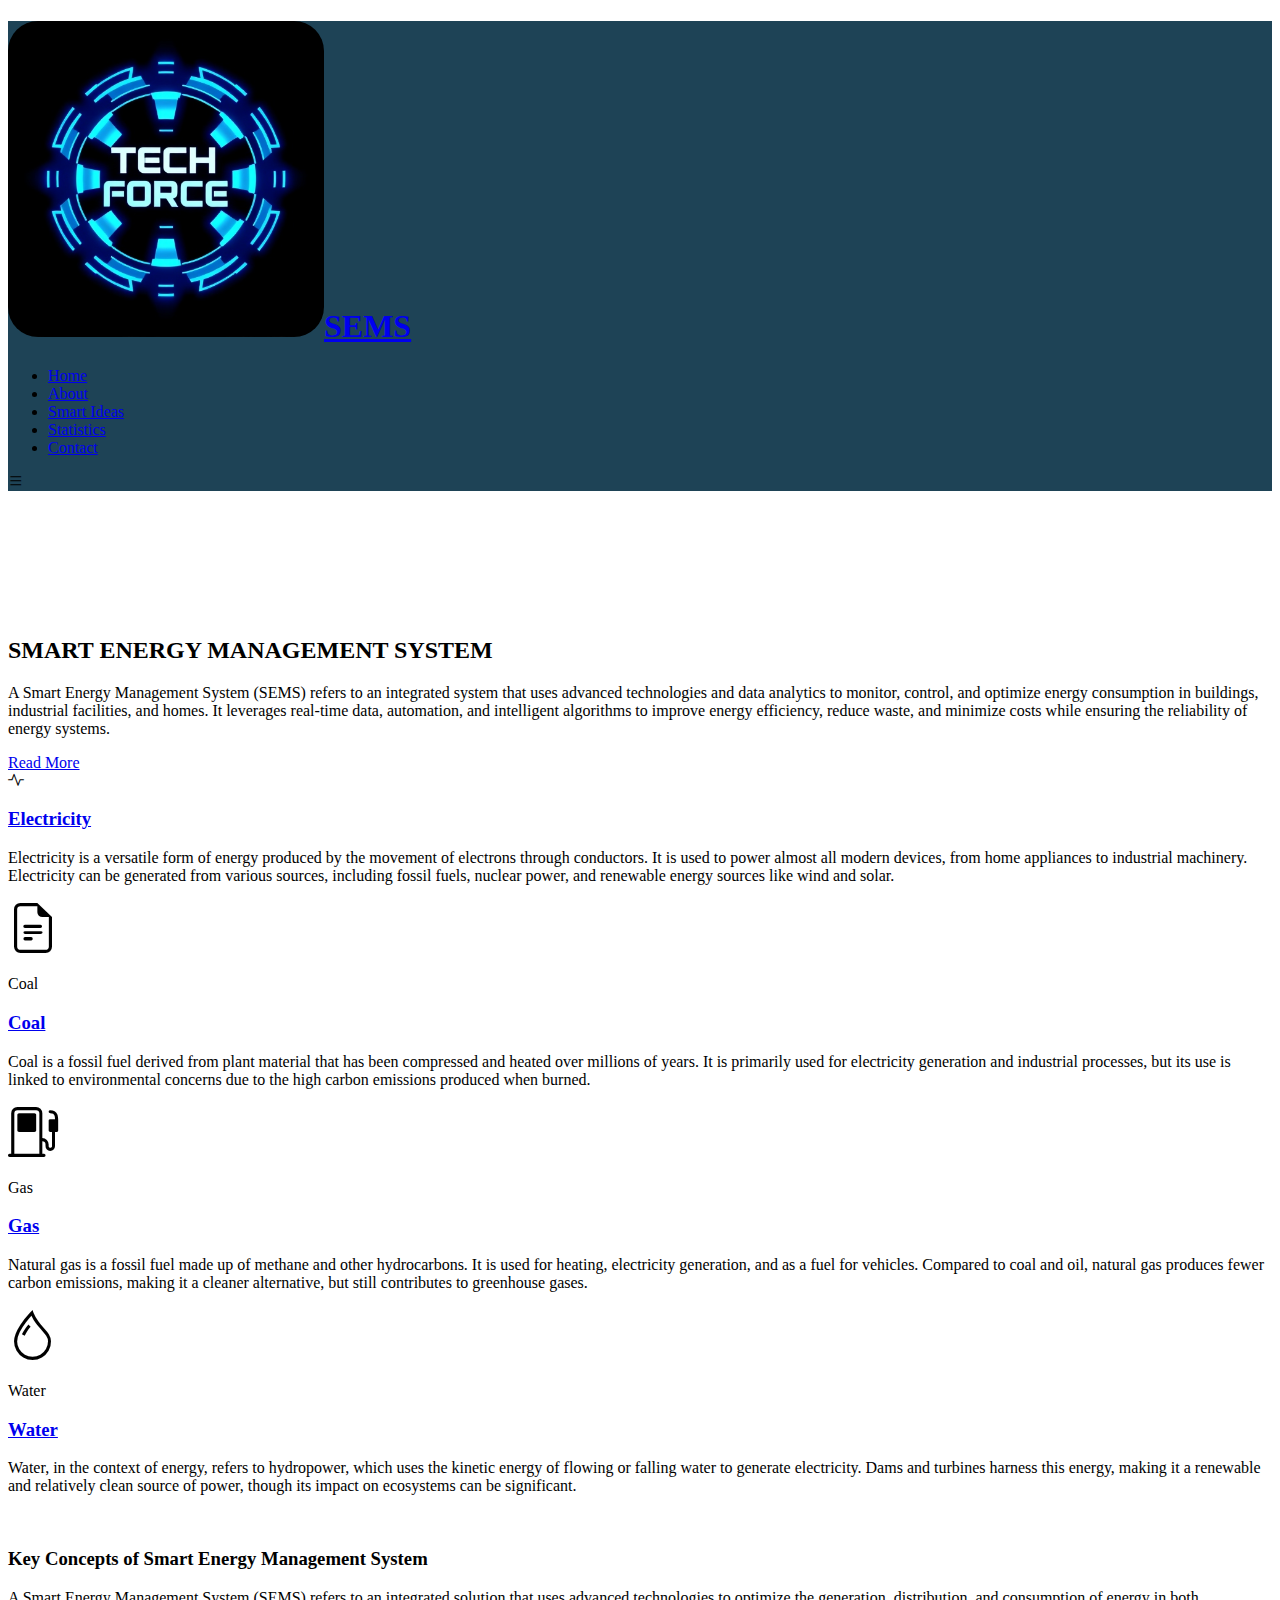
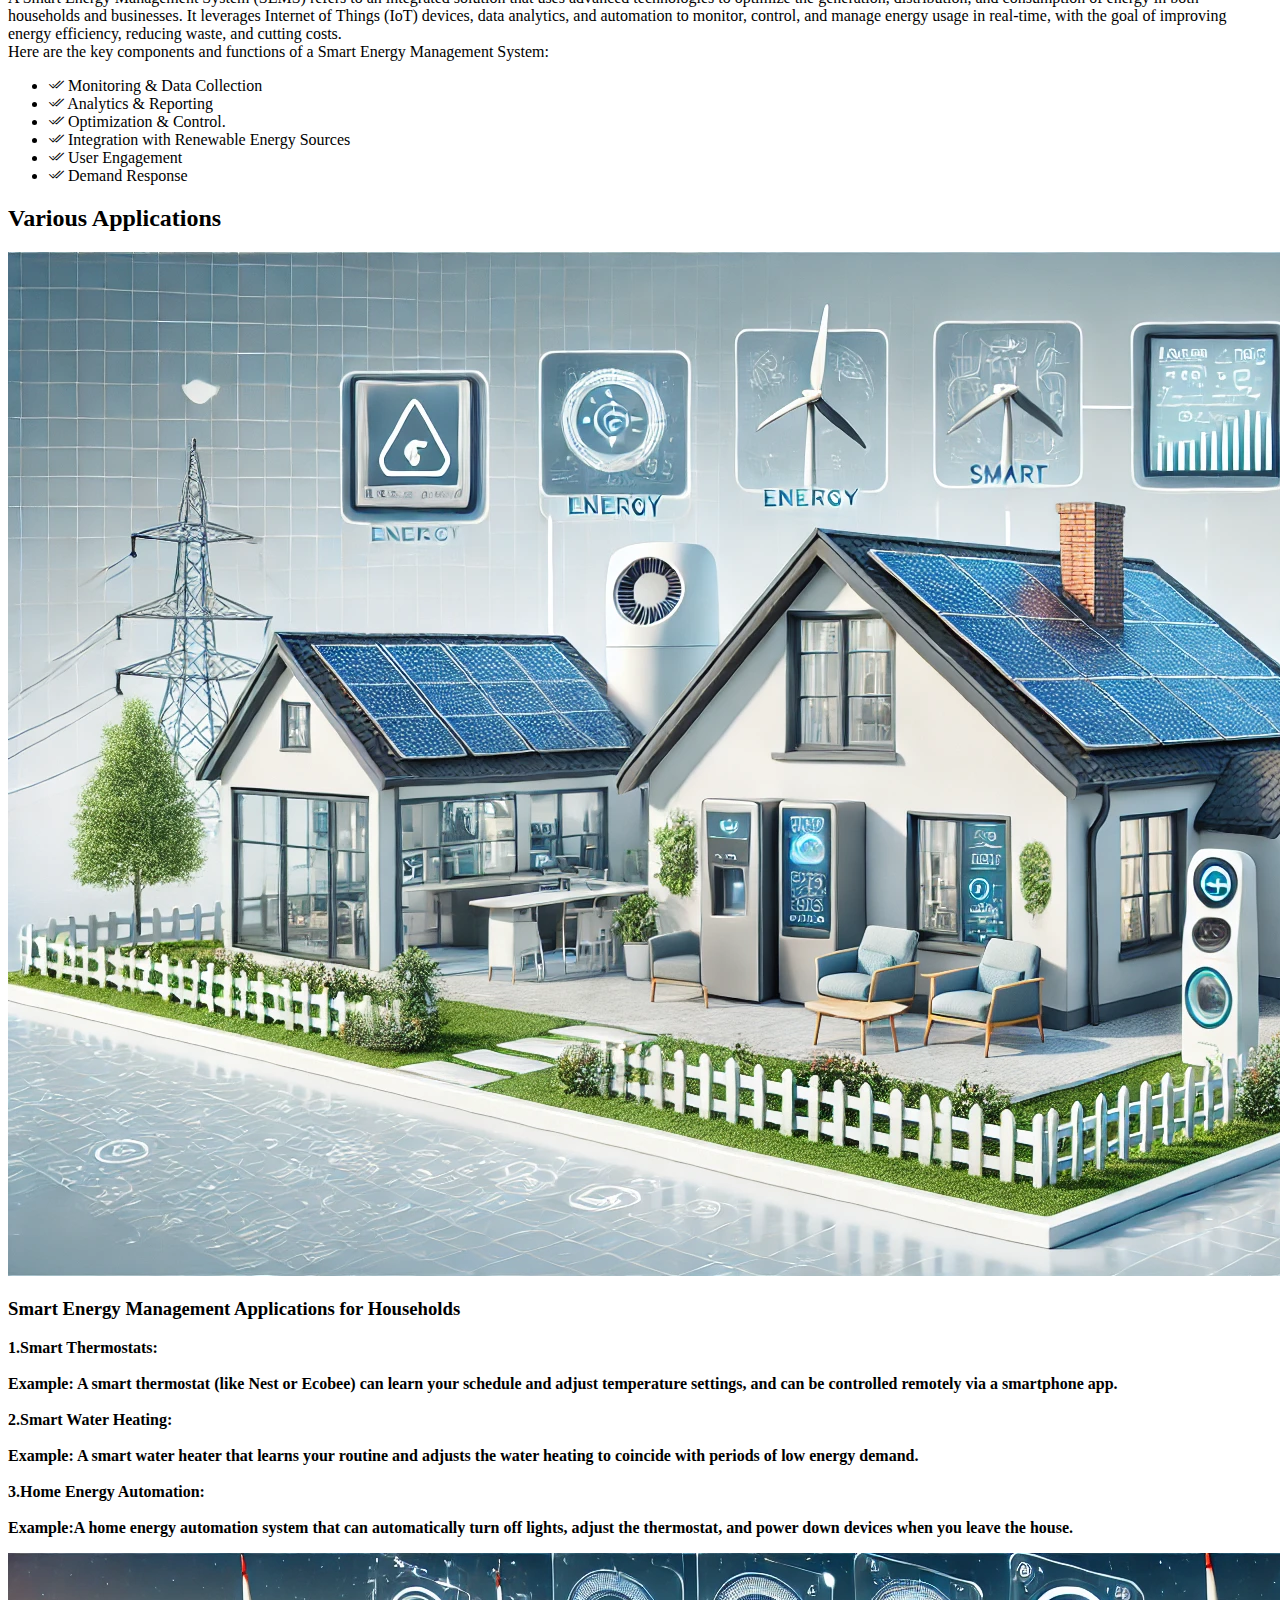
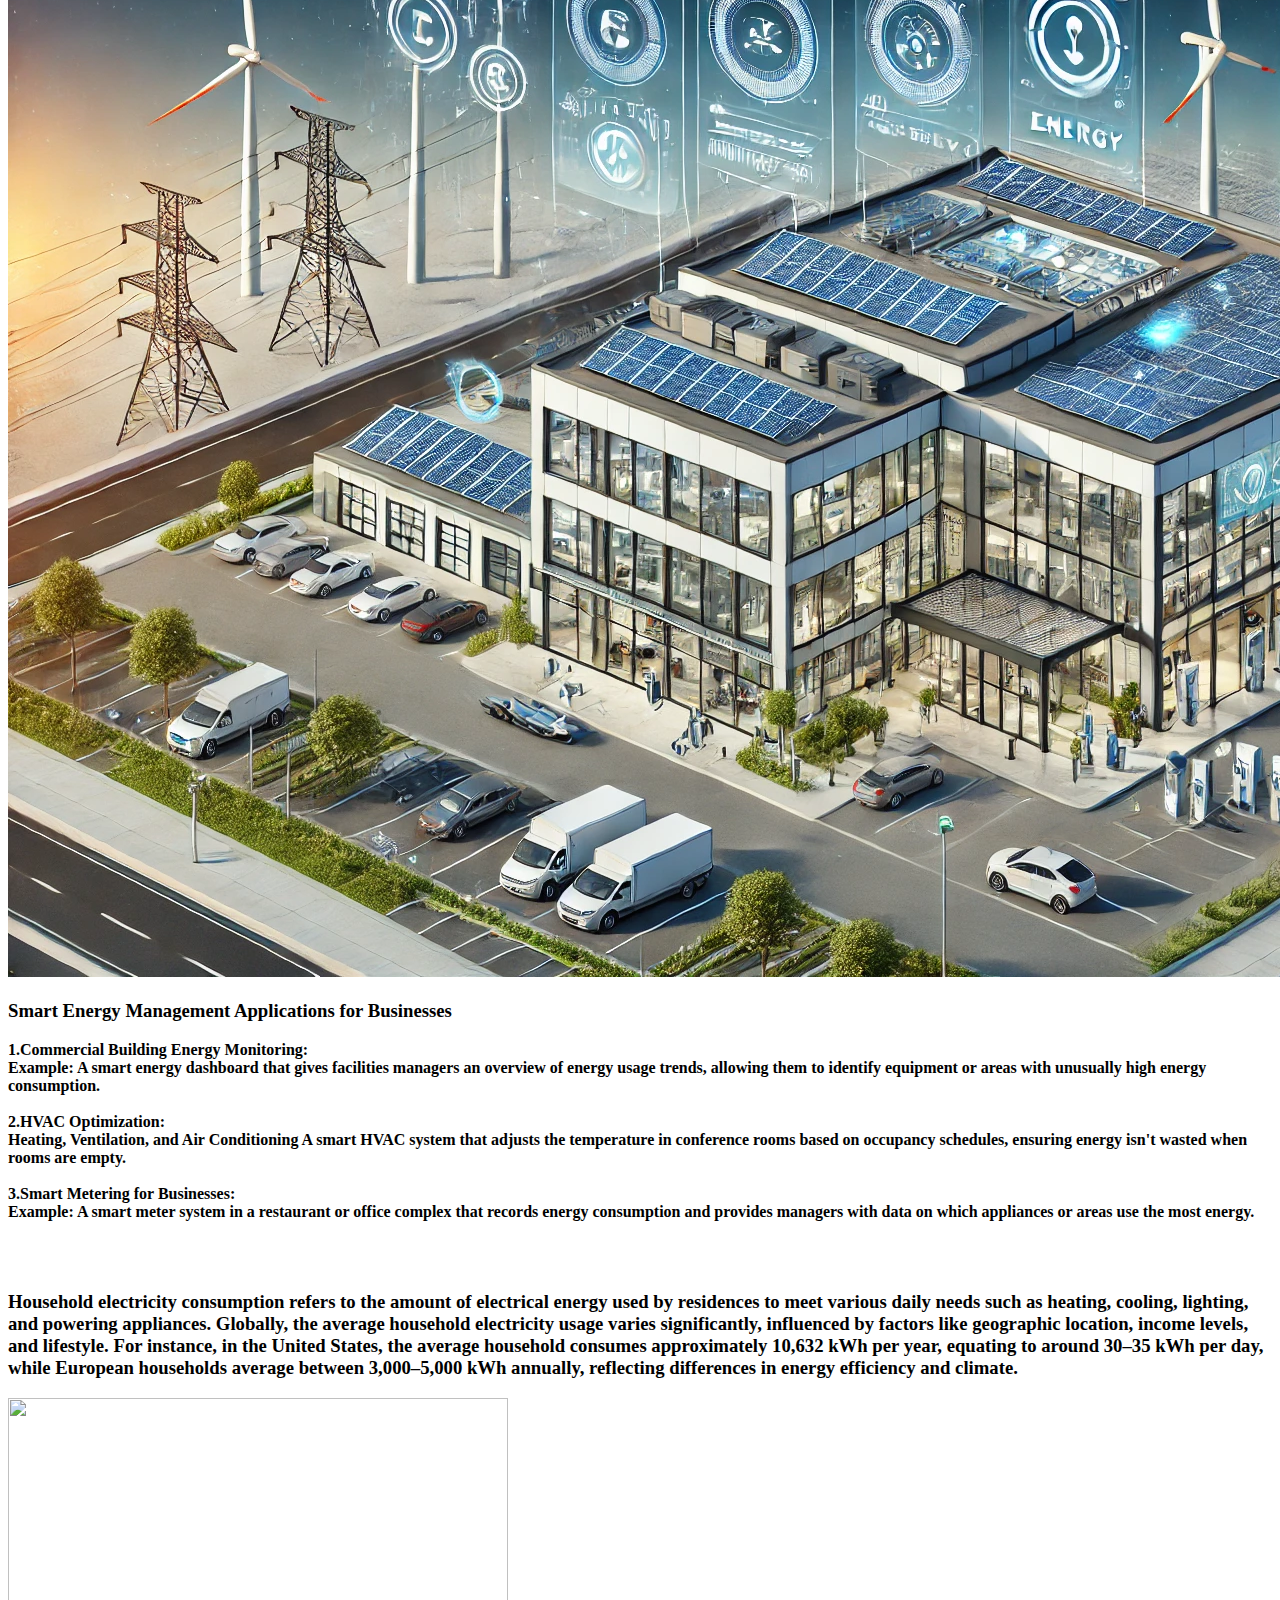
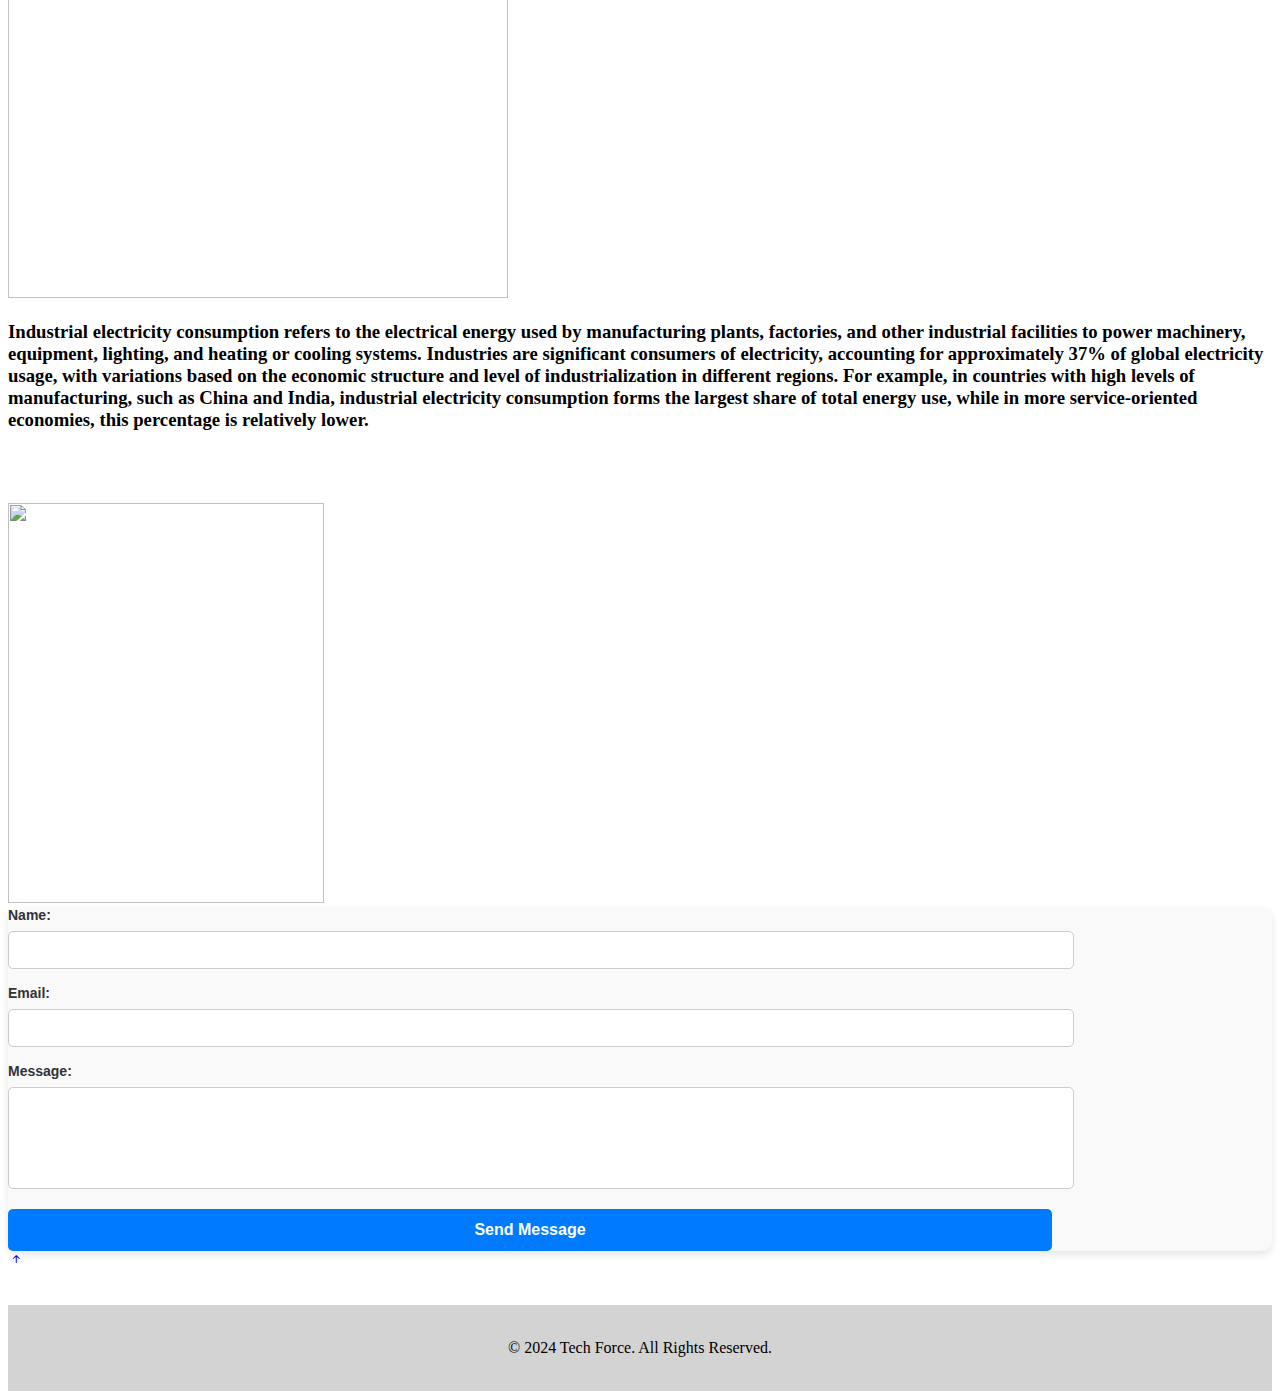
==== index.html @ 94c1a702 "Add files via upload" ====
<!DOCTYPE html>
<html lang="en">

<head>
  <meta charset="utf-8">
  <meta content="width=device-width, initial-scale=1.0" name="viewport">
  <title>Smart Energy Management System</title>
  <meta name="description" content="">
  <meta name="keywords" content="">
  <link href="https://cdn.jsdelivr.net/npm/bootstrap-icons/font/bootstrap-icons.css" rel="stylesheet">

  <!-- Favicons -->
  <link rel="icon" href="logo.jpg" type="image/icon type">
  <link href="assets/img/apple-touch-icon.png" rel="apple-touch-icon">

  <!-- Fonts -->
  <link href="https://fonts.googleapis.com" rel="preconnect">
  <link href="https://fonts.gstatic.com" rel="preconnect" crossorigin>
  <link href="https://fonts.googleapis.com/css2?family=Roboto:ital,wght@0,100;0,300;0,400;0,500;0,700;0,900;1,100;1,300;1,400;1,500;1,700;1,900&family=Poppins:ital,wght@0,100;0,200;0,300;0,400;0,500;0,600;0,700;0,800;0,900;1,100;1,200;1,300;1,400;1,500;1,600;1,700;1,800;1,900&family=Raleway:ital,wght@0,100;0,200;0,300;0,400;0,500;0,600;0,700;0,800;0,900;1,100;1,200;1,300;1,400;1,500;1,600;1,700;1,800;1,900&display=swap" rel="stylesheet">

  <!-- Vendor CSS Files -->
  <link href="assets/vendor/bootstrap/css/bootstrap.min.css" rel="stylesheet">
  <link href="assets/vendor/bootstrap-icons/bootstrap-icons.css" rel="stylesheet">
  <link href="assets/vendor/aos/aos.css" rel="stylesheet">
  <link href="assets/vendor/glightbox/css/glightbox.min.css" rel="stylesheet">
  <link href="assets/vendor/swiper/swiper-bundle.min.css" rel="stylesheet">

  <!-- Main CSS File -->
  <link href="assets/css/main.css" rel="stylesheet">

  <!-- =======================================================
  * Template Name: Moderna
  * Template URL: https://bootstrapmade.com/free-bootstrap-template-corporate-moderna/
  * Updated: Aug 07 2024 with Bootstrap v5.3.3
  * Author: BootstrapMade.com
  * License: https://bootstrapmade.com/license/
  ======================================================== -->
</head>

<body class="index-page">
<div style="background-color: #1e4356;>
  <header id="header" class="header d-flex align-items-center fixed-top">
    <div class="container-fluid container-xl position-relative d-flex align-items-center justify-content-between">

      <a href="index.html" class="logo d-flex align-items-center">
        <!-- Uncomment the line below if you also wish to use an image logo -->
        <!-- <img src="assets/img/logo.png" alt=""> -->
        <h1 class="sitename"><img src="logo.jpg"  style="border-radius:30px;height:600%;width:25%">SEMS</h1>
      </a>

      <nav id="navmenu" class="navmenu">
        <ul>
          <li><a href="index.html">Home</a></li>
          <li><a href="about.html">About</a></li>
          <li><a href="1.html">Smart Ideas</a></li>
          <li><a href="energy_dashboard.pdf">Statistics</a></li>  
          <li><a href="#cont">Contact</a></li>
        </ul>
        <i class="mobile-nav-toggle d-xl-none bi bi-list"></i>
      </nav>

    </div>
  </header>
</div>
  <main class="main">

    <!-- Hero Section -->
    <section id="hero" class="hero section dark-background">

      <!-- <img src="assets/img/hero-bg.webp" alt="" data-aos="fade-in"> -->

      <div id="hero-carousel" class="carousel carousel-fade" data-bs-ride="carousel" data-bs-interval="5000">

        <div class="container position-relative">

          <div class="carousel-item active">
            <div class="carousel-container"><br><br><br><br><br><br><br>
              <h2>SMART ENERGY MANAGEMENT SYSTEM</h2>
              <p>A Smart Energy Management System (SEMS) refers to an integrated system that uses advanced technologies and data analytics to monitor, control, and optimize energy consumption in buildings, industrial facilities, and homes. It leverages real-time data, automation, and intelligent algorithms to improve energy efficiency, reduce waste, and minimize costs while ensuring the reliability of energy systems.
              </p>
              <a href="#about" class="btn-get-started">Read More</a>
            </div>
          </div><!-- End Carousel Item -->  
        </div>

      </div>

    </section><!-- /Hero Section -->

    <!-- Featured Services Section -->
    <section id="featured-services" class="featured-services section">

      <div class="container">

        <div class="row gy-4">

          <div class="col-lg-3 col-md-6" data-aos="fade-up" data-aos-delay="100">
            <div class="service-item item-cyan position-relative">
              <div class="icon">
                <i class="bi bi-activity"></i>
              </div>
              <a href="#" class="stretched-link">
                <h3>Electricity</h3>
              </a>
              <p>Electricity is a versatile form of energy produced by the movement of electrons through conductors. It is used to power almost all modern devices, from home appliances to industrial machinery. Electricity can be generated from various sources, including fossil fuels, nuclear power, and renewable energy sources like wind and solar.</p>
            </div>
          </div><!-- End Service Item -->

          <div class="col-lg-3 col-md-6" data-aos="fade-up" data-aos-delay="200">
            <div class="service-item item-orange position-relative">
              <div>
                <i class="bi bi-file-earmark-text" style="font-size: 50px;"></i>
                <p>Coal</p>
              </div>  
              <a href="#" class="stretched-link">
                <h3>Coal</h3>
              </a>
              <p>Coal is a fossil fuel derived from plant material that has been compressed and heated over millions of years. It is primarily used for electricity generation and industrial processes, but its use is linked to environmental concerns due to the high carbon emissions produced when burned.</p>
            </div>
          </div><!-- End Service Item -->

          <div class="col-lg-3 col-md-6" data-aos="fade-up" data-aos-delay="300">
            <div class="service-item item-teal position-relative">
               <div>
                <i class="bi bi-fuel-pump" style="font-size: 50px;"></i>
                <p>Gas</p>
              </div>
              <a href="#" class="stretched-link">
                <h3>Gas</h3>
              </a>
              <p>Natural gas is a fossil fuel made up of methane and other hydrocarbons. It is used for heating, electricity generation, and as a fuel for vehicles. Compared to coal and oil, natural gas produces fewer carbon emissions, making it a cleaner alternative, but still contributes to greenhouse gases.</p>
            </div>
          </div><!-- End Service Item -->

          <div class="col-lg-3 col-md-6" data-aos="fade-up" data-aos-delay="400">
            <div class="service-item item-red position-relative">
              <div>
                <i class="bi bi-droplet" style="font-size: 50px;"></i>
                <p>Water</p>
              </div>
              <a href="#" class="stretched-link">
                <h3>Water</h3>
              </a>
              <p>Water, in the context of energy, refers to hydropower, which uses the kinetic energy of flowing or falling water to generate electricity. Dams and turbines harness this energy, making it a renewable and relatively clean source of power, though its impact on ecosystems can be significant.</p>
              <a href="#" class="stretched-link"></a>
            </div>
          </div><!-- End Service Item -->
        </div>

      </div>

    </section><!-- /Featured Services Section -->

    <!-- About Section -->
    <section id="about" class="about section light-background">

      <div class="container">

        <div class="row gy-4">
          <div class="col-lg-6 position-relative align-self-start" data-aos="fade-up" data-aos-delay="100">
            <img src="https://tse1.mm.bing.net/th?id=OVP.X_MisAa2z3gk9MuZpk3zXQHgFo&pid=Api&h=360&w=480&c=7&rs=1" class="img-fluid" alt="">
            <a href="https://youtu.be/FGzR6_IjAdo?si=EshHK-_fWuER8nw3" class="glightbox pulsating-play-btn"></a>
          </div>
          <div class="col-lg-6 content" data-aos="fade-up" data-aos-delay="200">
            <h3>Key Concepts of Smart Energy Management System</h3>
            <p class="fst-italic">
              A Smart Energy Management System (SEMS) refers to an integrated solution that uses advanced technologies to optimize the generation, distribution, and consumption of energy in both households and businesses. It leverages Internet of Things (IoT) devices, data analytics, and automation to monitor, control, and manage energy usage in real-time, with the goal of improving energy efficiency, reducing waste, and cutting costs.<br>
             Here are the key components and functions of a Smart Energy Management System:
            </p>
            <ul>
              <li><i class="bi bi-check2-all"></i> <span>Monitoring & Data Collection</span></li>
              <li><i class="bi bi-check2-all"></i> <span>Analytics & Reporting</span></li>
              <li><i class="bi bi-check2-all"></i> <span>Optimization & Control.</span></li>
              <li><i class="bi bi-check2-all"></i> <span>Integration with Renewable Energy Sources</span></li>
              <li><i class="bi bi-check2-all"></i> <span>User Engagement</span></li>
              <li><i class="bi bi-check2-all"></i> <span>Demand Response</span></li>
            </ul>
            
          </div>
        </div>

      </div>

    </section><!-- /About Section -->

    <!-- Features Section -->
    <section id="features" class="features section">

      <!-- Section Title -->
      <div class="container section-title" data-aos="fade-up">
        <h2>Various Applications</h2>
    
      </div><!-- End Section Title -->

      <div class="container">

        <div class="row gy-4 align-items-center features-item">
          <div class="col-md-5 d-flex align-items-center" data-aos="zoom-out" data-aos-delay="100">
            <img src="household.webp" class="img-fluid" alt="">
          </div>
          <div class="col-md-7" data-aos="fade-up" data-aos-delay="100">
            <h3>Smart Energy Management Applications for Households</h3>
            <p class="fst-italic"><strong>
1.Smart Thermostats:<br><br>
Example: A smart thermostat (like Nest or Ecobee) can learn your schedule and adjust temperature settings, and can be controlled remotely via a smartphone app.<br><br>

2.Smart Water Heating:<br><br>
Example: A smart water heater that learns your routine and adjusts the water heating to coincide with periods of low energy demand.
<br><br>
3.Home Energy Automation:<br><br>
Example:A home energy automation system that can automatically turn off lights, adjust the thermostat, and power down devices when you leave the house.</strong>
            </p>
          </div>
        </div><!-- Features Item -->

        <div class="row gy-4 align-items-center features-item">
          <div class="col-md-5 order-1 order-md-2 d-flex align-items-center" data-aos="zoom-out" data-aos-delay="200">
            <img src="business.webp" class="img-fluid" alt="">
          </div>
          <div class="col-md-7 order-2 order-md-1" data-aos="fade-up" data-aos-delay="200">
            <h3>Smart Energy Management Applications for Businesses
            </h3>
            <p class="fst-italic"><strong>
            1.Commercial Building Energy Monitoring:<br>
            Example: A smart energy dashboard that gives facilities managers an overview of energy usage trends, allowing them to identify equipment or areas with unusually high energy consumption.<br><br>
            
            2.HVAC Optimization:<br>
            Heating, Ventilation, and Air Conditioning
            A smart HVAC system that adjusts the temperature in conference rooms based on occupancy schedules, ensuring energy isn't wasted when rooms are empty.<br><br>
            
            3.Smart Metering for Businesses:<br>
            Example: A smart meter system in a restaurant or office complex that records energy consumption and provides managers with data on which appliances or areas use the most energy.<br><br></strong></p>
          </div>
        </div><!-- Features Item -->

        <div class="row gy-4 align-items-center features-item">
          <div class="col-md-5 d-flex align-items-center" data-aos="zoom-out">
            <img src="https://th.bing.com/th/id/OIP.oNNu5R2XKu-_hY6Z1v_CsQHaFj?rs=1&pid=ImgDetMain" class="img-fluid" alt="">
          </div>
          <div class="col-md-7" data-aos="fade-up">
            <h3>Household electricity consumption refers to the amount of electrical energy used by residences to meet various daily needs such as heating, cooling, lighting, and powering appliances. Globally, the average household electricity usage varies significantly, influenced by factors like geographic location, income levels, and lifestyle. For instance, in the United States, the average household consumes approximately 10,632 kWh per year, equating to around 30–35 kWh per day, while European households average between 3,000–5,000 kWh annually, reflecting differences in energy efficiency and climate.</p>
          </div>
        </div><!-- Features Item -->

        <div class="row gy-4 align-items-center features-item">
          <div class="col-md-5 order-1 order-md-2 d-flex align-items-center" data-aos="zoom-out">
            <img src="https://tse3.mm.bing.net/th?id=OIP.Zug9giPH86PcYt_qw2eYzwHaF8&pid=Api&P=0&h=220" class="img-fluid" alt="" height="500px" width="500px">
          </div>
          <div class="col-md-7 order-2 order-md-1" data-aos="fade-up">
            <h3>Industrial electricity consumption refers to the electrical energy used by manufacturing plants, factories, and other industrial facilities to power machinery, equipment, lighting, and heating or cooling systems. Industries are significant consumers of electricity, accounting for approximately 37% of global electricity usage, with variations based on the economic structure and level of industrialization in different regions. For example, in countries with high levels of manufacturing, such as China and India, industrial electricity consumption forms the largest share of total energy use, while in more service-oriented economies, this percentage is relatively lower.</h3>
          </div>
        </div><!-- Features Item -->

      </div>

    </section><!-- /Features Section -->

  </main>
<br><br><br>
<img src="https://files.oaiusercontent.com/file-K8ka5vaMhBdYMa4CSPScfe?se=2024-12-18T00%3A19%3A33Z&sp=r&sv=2024-08-04&sr=b&rscc=max-age%3D604800%2C%20immutable%2C%20private&rscd=attachment%3B%20filename%3D2a5f20bf-e66a-4fc4-8aa7-e6b6c0c9b4ff.webp&sig=e9UGcFW9xhkzjeg4G6ge49DQl69C/XXG5sQMtyDtbPY%3D" height="400px" width="50%" style="float:center">
<div class="form-container" id="cont"> 
  <form action="https://api.web3forms.com/submit" method="POST" style="max-width: 2000px; margin: auto; font-family: Arial, sans-serif; background: #f9f9f9; padding-right:220px; border-radius: 10px; box-shadow: 0 4px 8px rgba(0, 0, 0, 0.1);">

    <!-- Access Key -->
    <input type="hidden" name="access_key" value="15ed4858-5851-4528-9528-13b75274f1f0">

    <!-- Name Field -->
    <label for="name" 
           style="display: block; font-size: 14px; font-weight: bold; margin-bottom: 8px; color: #333;">Name:</label>
    <input type="text" id="name" name="name" required 
           style="width: 100%; padding: 10px; margin-bottom: 16px; border: 1px solid #ccc; border-radius: 5px; font-size: 14px;">

    <!-- Email Field -->
    <label for="email" 
           style="display: block; font-size: 14px; font-weight: bold; margin-bottom: 8px; color: #333;">Email:</label>
    <input type="email" id="email" name="email" required 
           style="width: 100%; padding: 10px; margin-bottom: 16px; border: 1px solid #ccc; border-radius: 5px; font-size: 14px;">

    <!-- Message Field -->
    <label for="message" 
           style="display: block; font-size: 14px; font-weight: bold; margin-bottom: 8px; color: #333;">Message:</label>
    <textarea id="message" name="message" rows="5" required 
              style="width: 100%; padding: 10px; margin-bottom: 16px; border: 1px solid #ccc; border-radius: 5px; font-size: 14px; resize: none;"></textarea>

    <!-- Submit Button -->
    <button type="submit" 
            style="width: 100%; padding: 12px; background-color: #007BFF; color: white; border: none; border-radius: 5px; font-size: 16px; font-weight: bold; cursor: pointer;">
        Send Message
    </button>
</form>

</div>

<script>
  document.querySelector('.contact-form').addEventListener('submit', function(event) {
        event.preventDefault(); // Prevent the form from submitting immediately

        const form = event.target;
        const formData = new FormData(form);

        fetch(form.action, {
            method: form.method,
            body: formData,
        })
        .then(response => response.json())
        .then(result => {
            if (result.success) {
                // Reset the form only after successful submission
                form.reset();
                alert("Message sent successfully!");
            } else {
                alert("Error sending message.");
            }
        })
        .catch(error => {
            console.error('Error:', error);
            alert("Error sending message.");
        });
    });
</script>


  
  
    

  <!-- Scroll Top -->
  <a href="#" id="scroll-top" class="scroll-top d-flex align-items-center justify-content-center"><i class="bi bi-arrow-up-short"></i></a>

  <!-- Preloader -->
  <div id="preloader"></div>

  <!-- Vendor JS Files -->
  <script src="assets/vendor/bootstrap/js/bootstrap.bundle.min.js"></script>
  <script src="assets/vendor/php-email-form/validate.js"></script>
  <script src="assets/vendor/aos/aos.js"></script>
  <script src="assets/vendor/glightbox/js/glightbox.min.js"></script>
  <script src="assets/vendor/purecounter/purecounter_vanilla.js"></script>
  <script src="assets/vendor/swiper/swiper-bundle.min.js"></script>
  <script src="assets/vendor/waypoints/noframework.waypoints.js"></script>
  <script src="assets/vendor/imagesloaded/imagesloaded.pkgd.min.js"></script>
  <script src="assets/vendor/isotope-layout/isotope.pkgd.min.js"></script>

  <!-- Main JS File -->
  <script src="assets/js/main.js"></script>

</body>
<br><br><div style="background-color: lightgrey;">
  <center><br><p>© 2024 Tech Force. All Rights Reserved.</p><br></center>
</div>
</html>
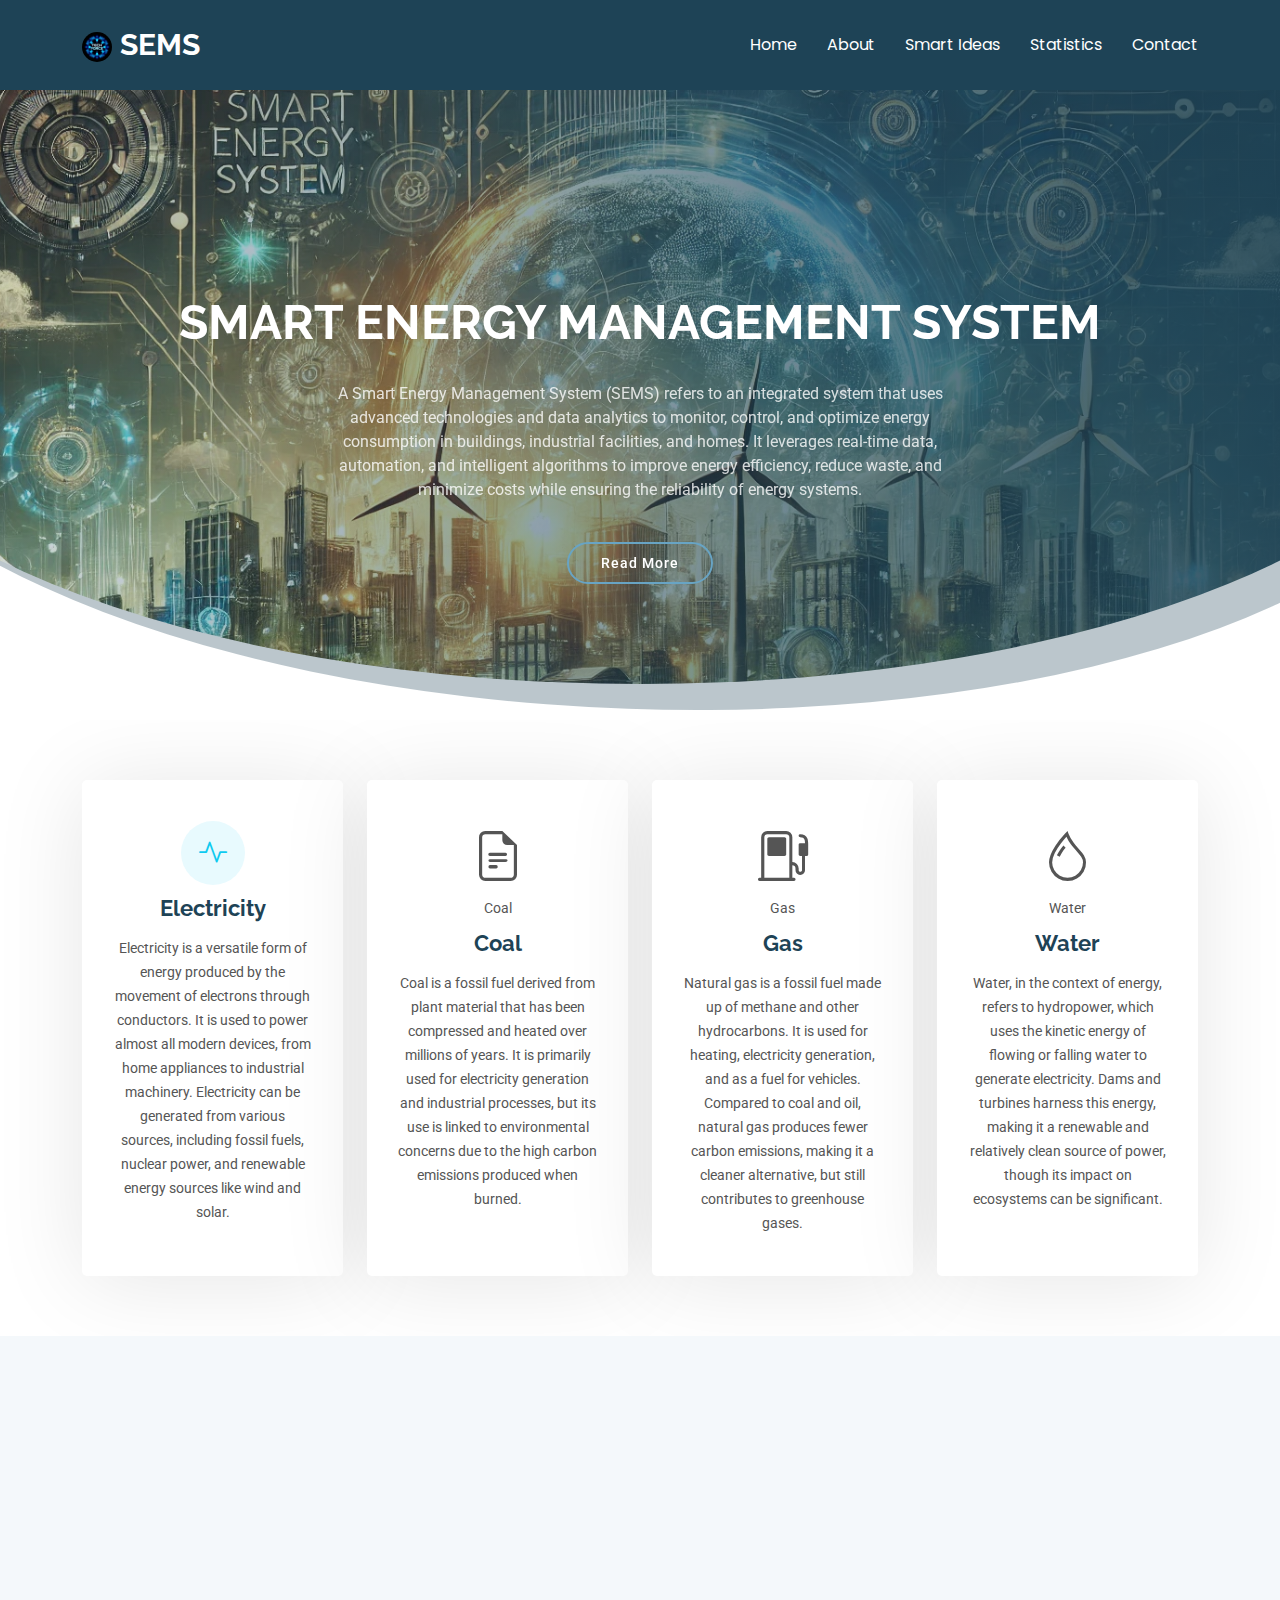
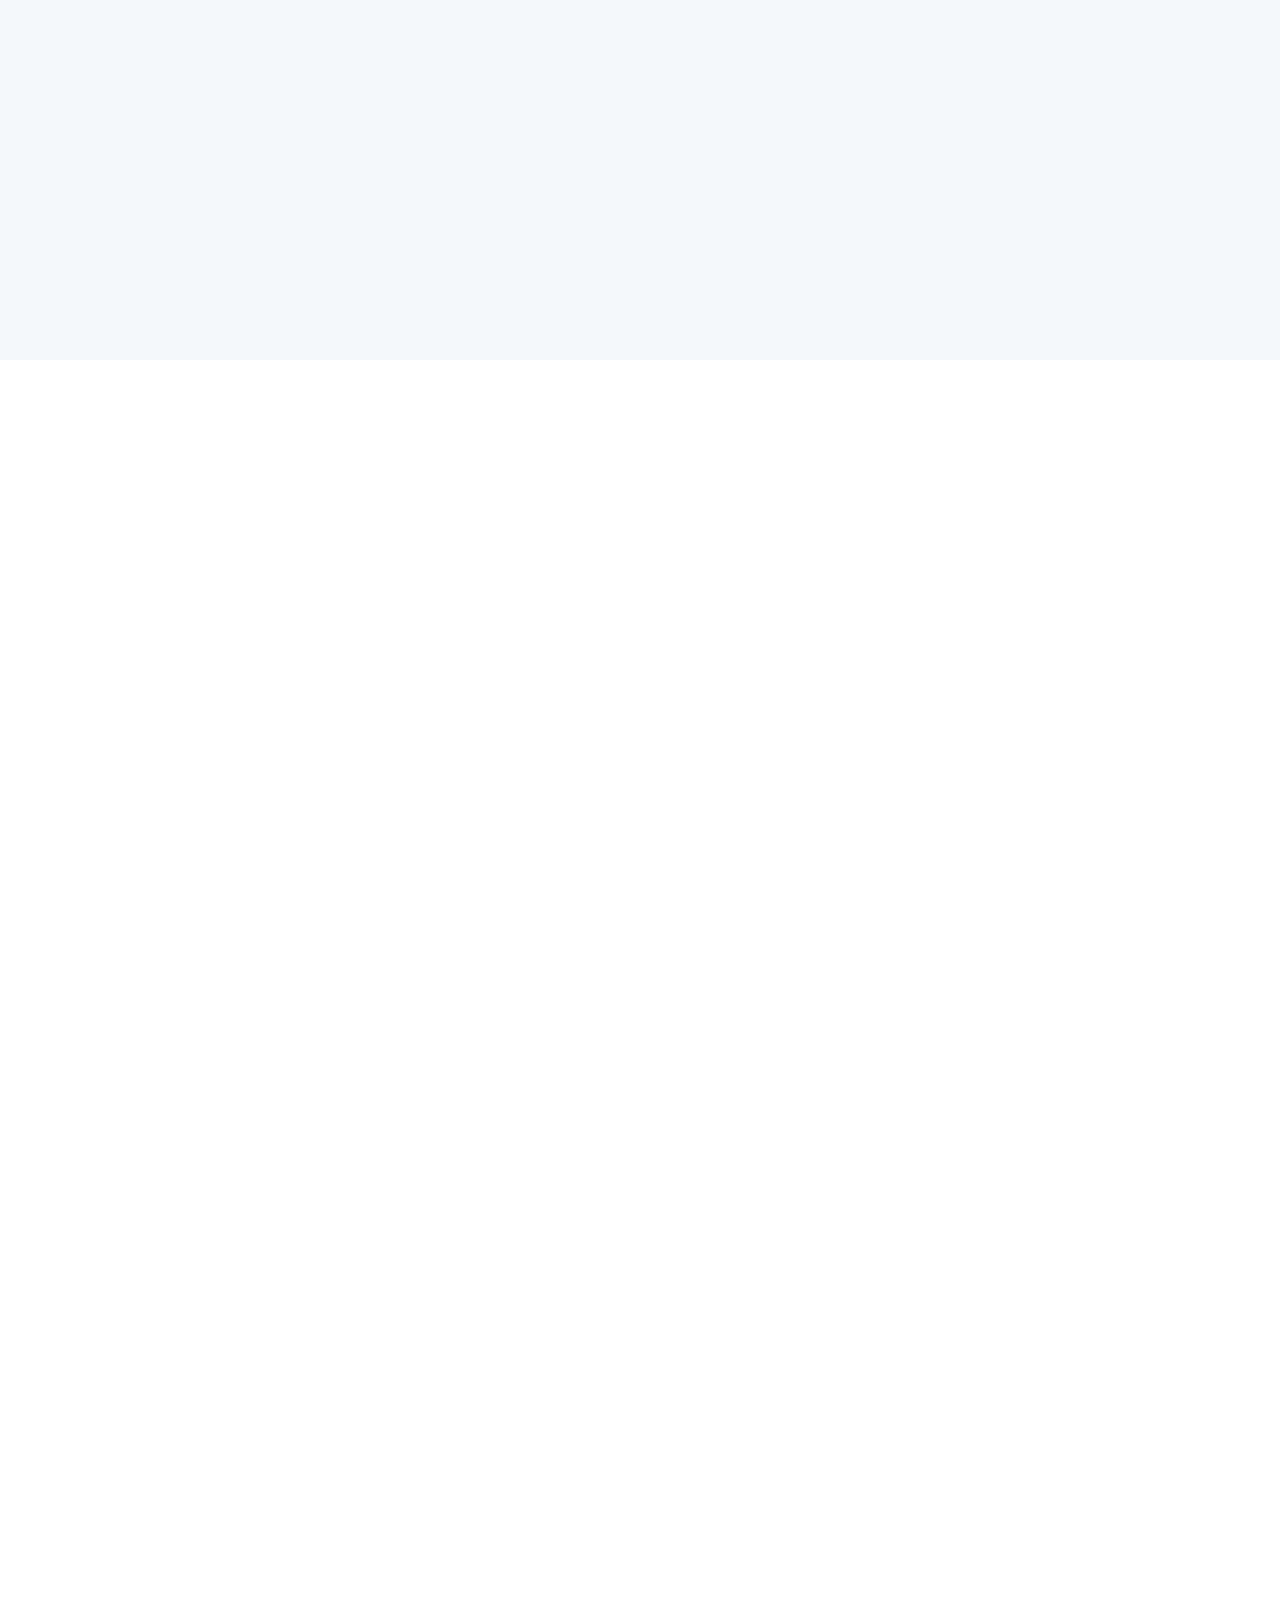
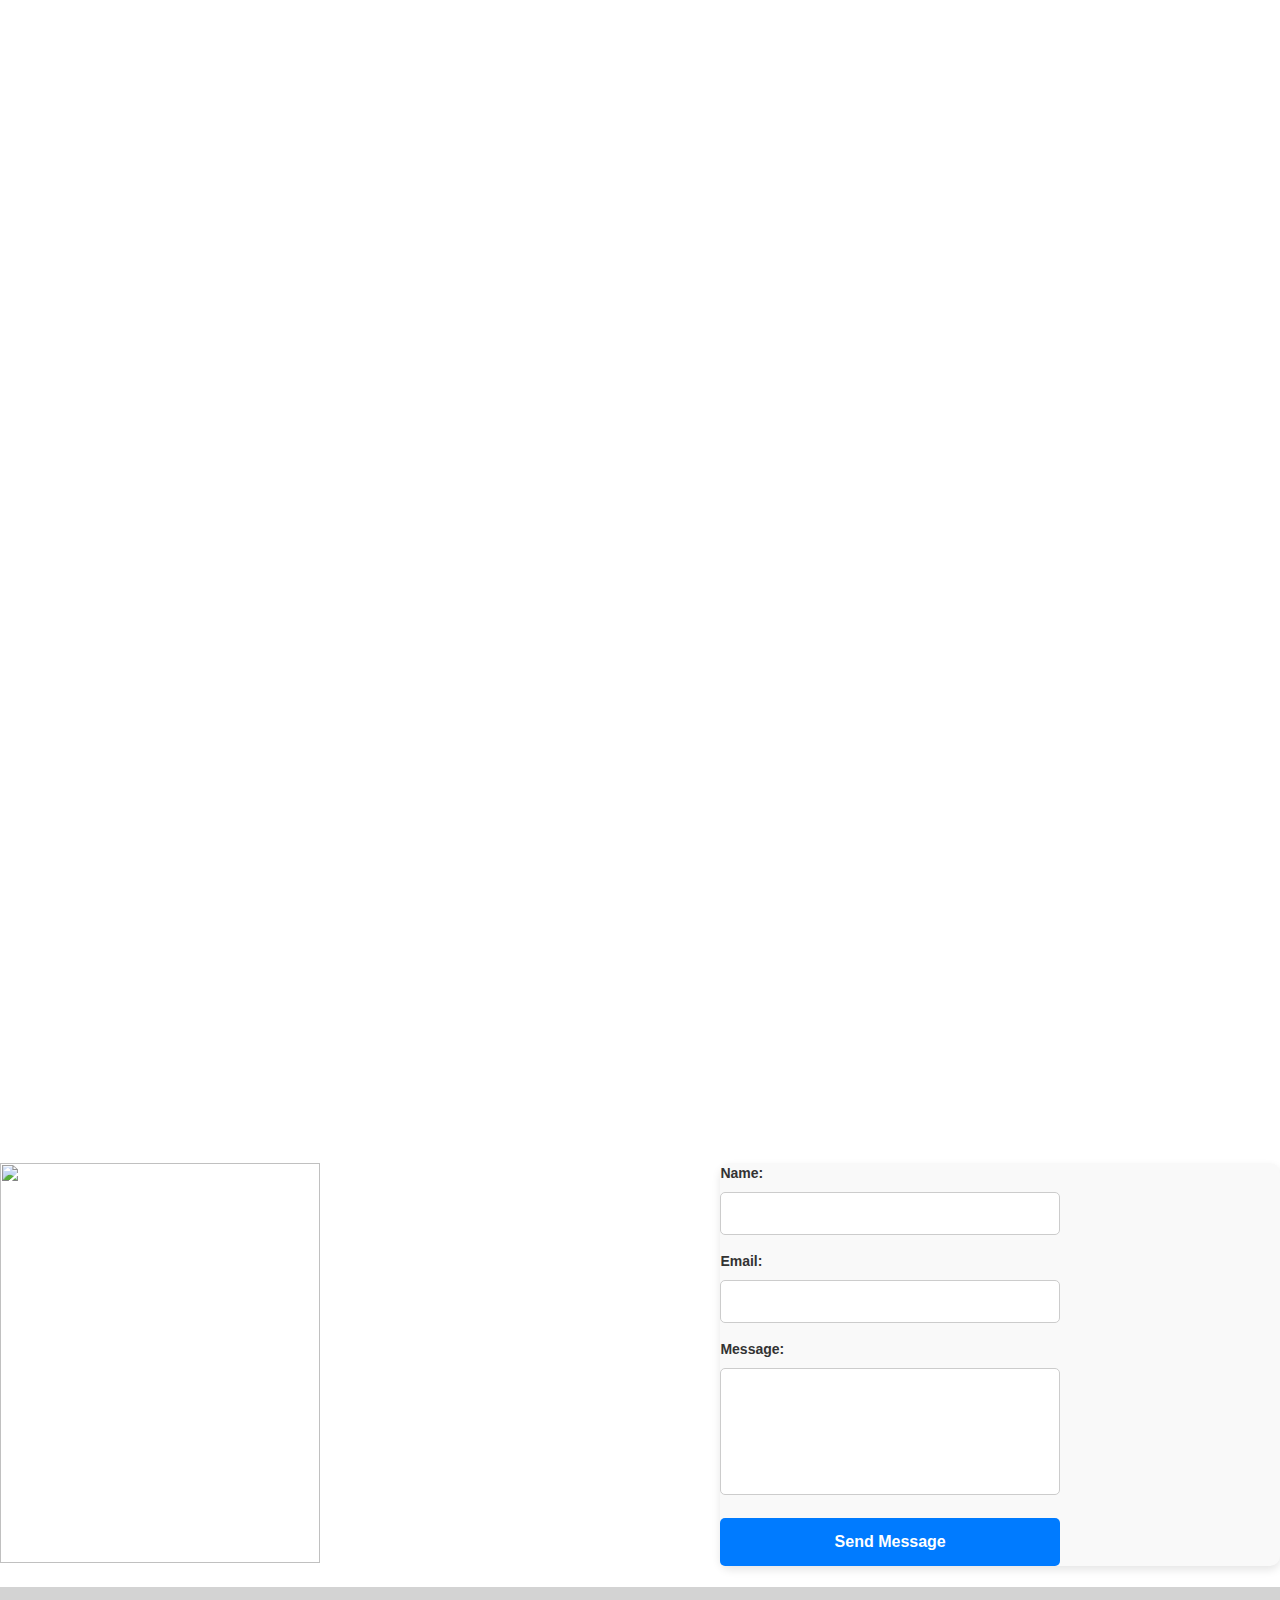
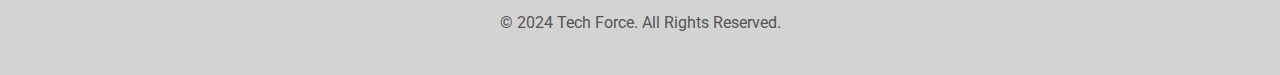
==== commit fece7881: "Update index.html" ====
--- a/index.html
+++ b/index.html
@@ -52,7 +52,7 @@
         <ul>
           <li><a href="index.html">Home</a></li>
           <li><a href="about.html">About</a></li>
-          <li><a href="1.html">Smart Ideas</a></li>
+          <li><a href="https://electricity-bill-tracker-5tut643cxdfgtjyvmu8rnv.streamlit.app/">Smart Ideas</a></li>
           <li><a href="energy_dashboard.pdf">Statistics</a></li>  
           <li><a href="#cont">Contact</a></li>
         </ul>
@@ -257,7 +257,7 @@
 
   </main>
 <br><br><br>
-<img src="https://files.oaiusercontent.com/file-K8ka5vaMhBdYMa4CSPScfe?se=2024-12-18T00%3A19%3A33Z&sp=r&sv=2024-08-04&sr=b&rscc=max-age%3D604800%2C%20immutable%2C%20private&rscd=attachment%3B%20filename%3D2a5f20bf-e66a-4fc4-8aa7-e6b6c0c9b4ff.webp&sig=e9UGcFW9xhkzjeg4G6ge49DQl69C/XXG5sQMtyDtbPY%3D" height="400px" width="50%" style="float:center">
+<img src="https://img.freepik.com/free-photo/contact-register-feedback-support-help-concept_53876-124243.jpg" height="400px" width="50%" style="float:center">
 <div class="form-container" id="cont"> 
   <form action="https://api.web3forms.com/submit" method="POST" style="max-width: 2000px; margin: auto; font-family: Arial, sans-serif; background: #f9f9f9; padding-right:220px; border-radius: 10px; box-shadow: 0 4px 8px rgba(0, 0, 0, 0.1);">
 
@@ -348,4 +348,4 @@
 <br><br><div style="background-color: lightgrey;">
   <center><br><p>© 2024 Tech Force. All Rights Reserved.</p><br></center>
 </div>
-</html>+</html>
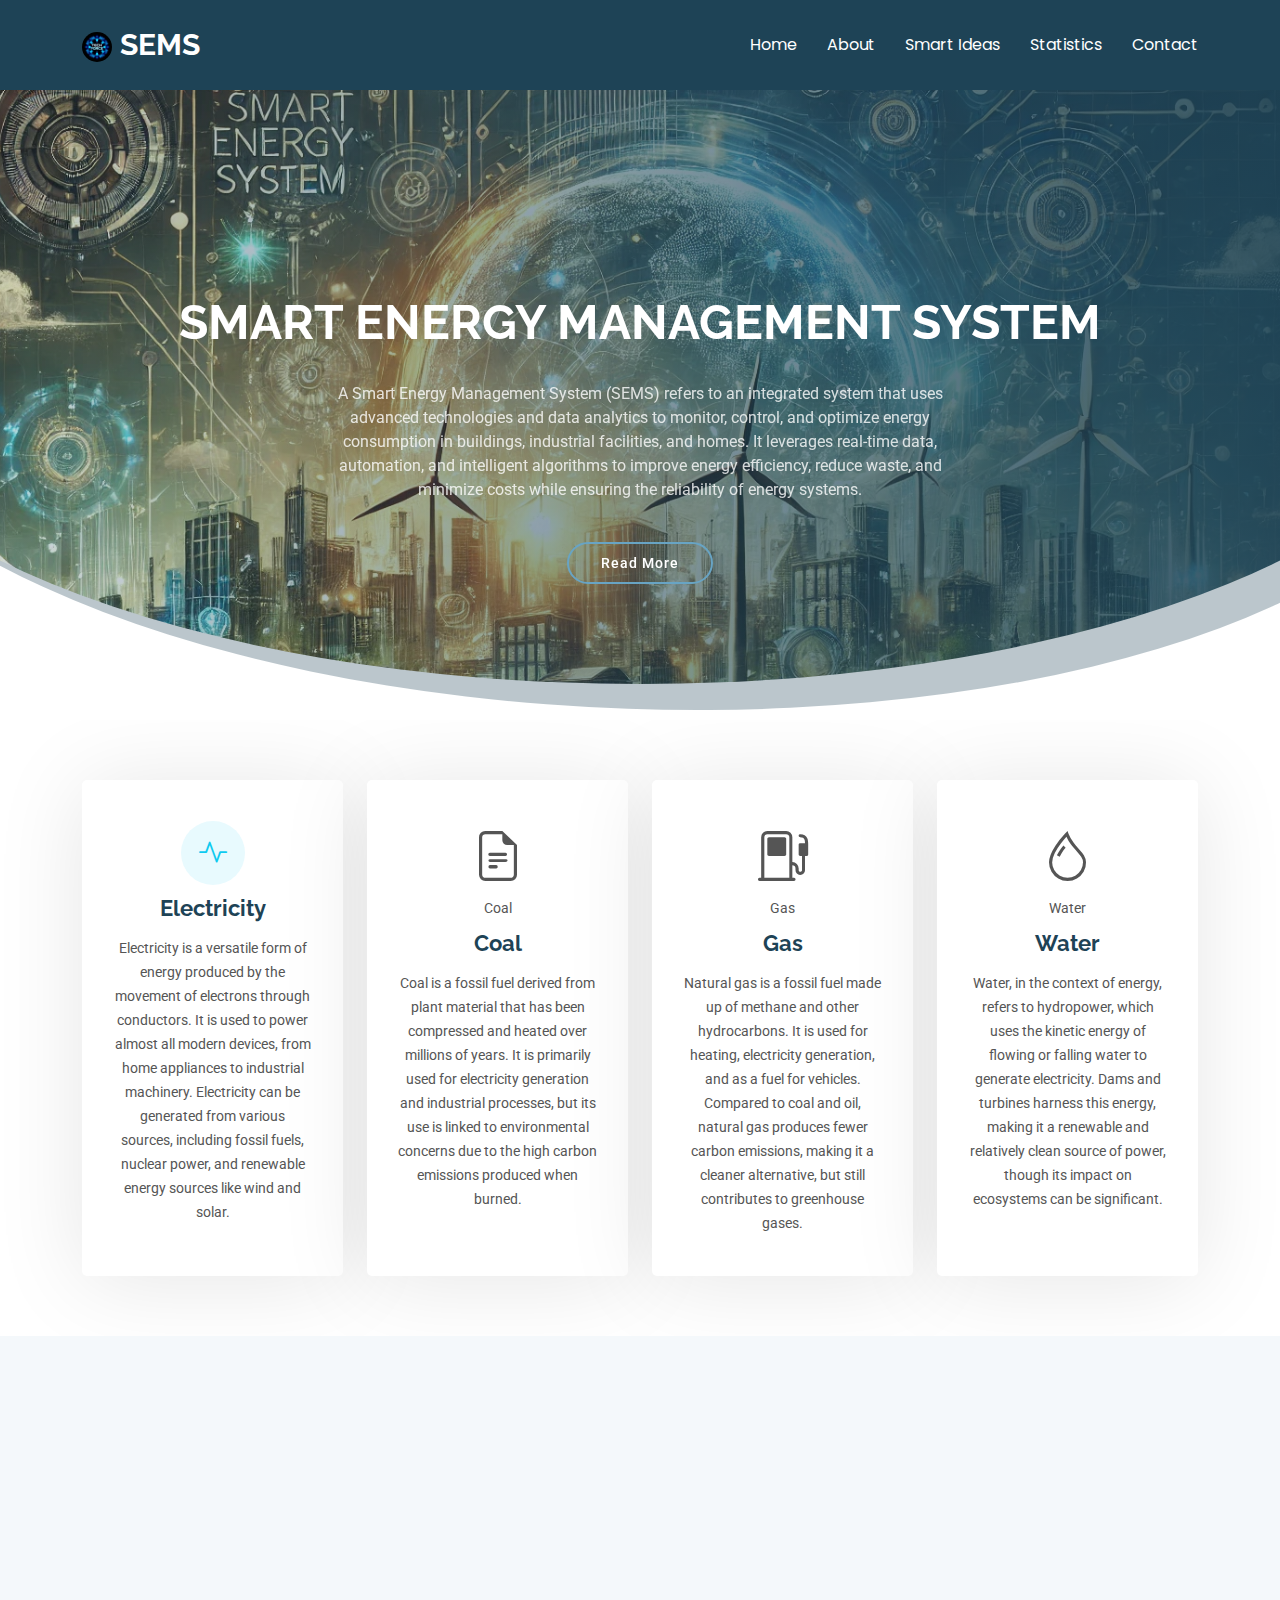
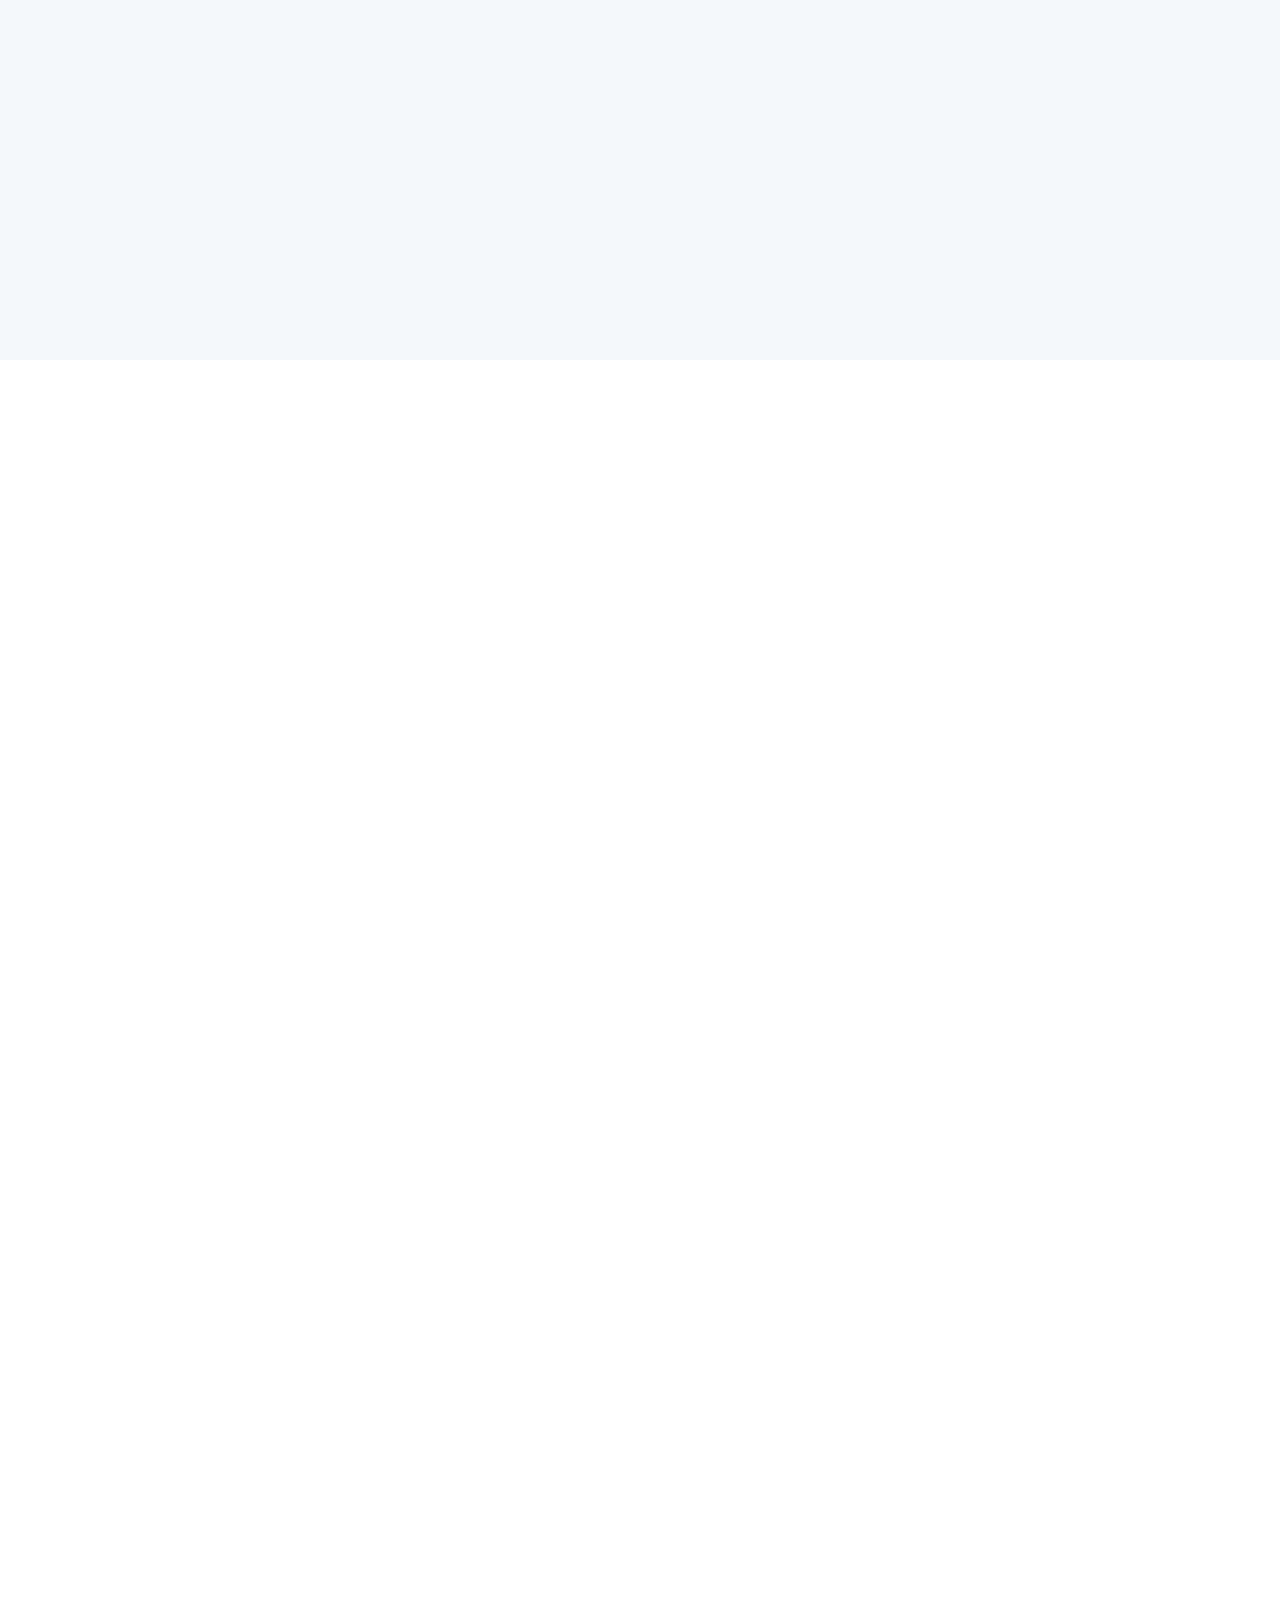
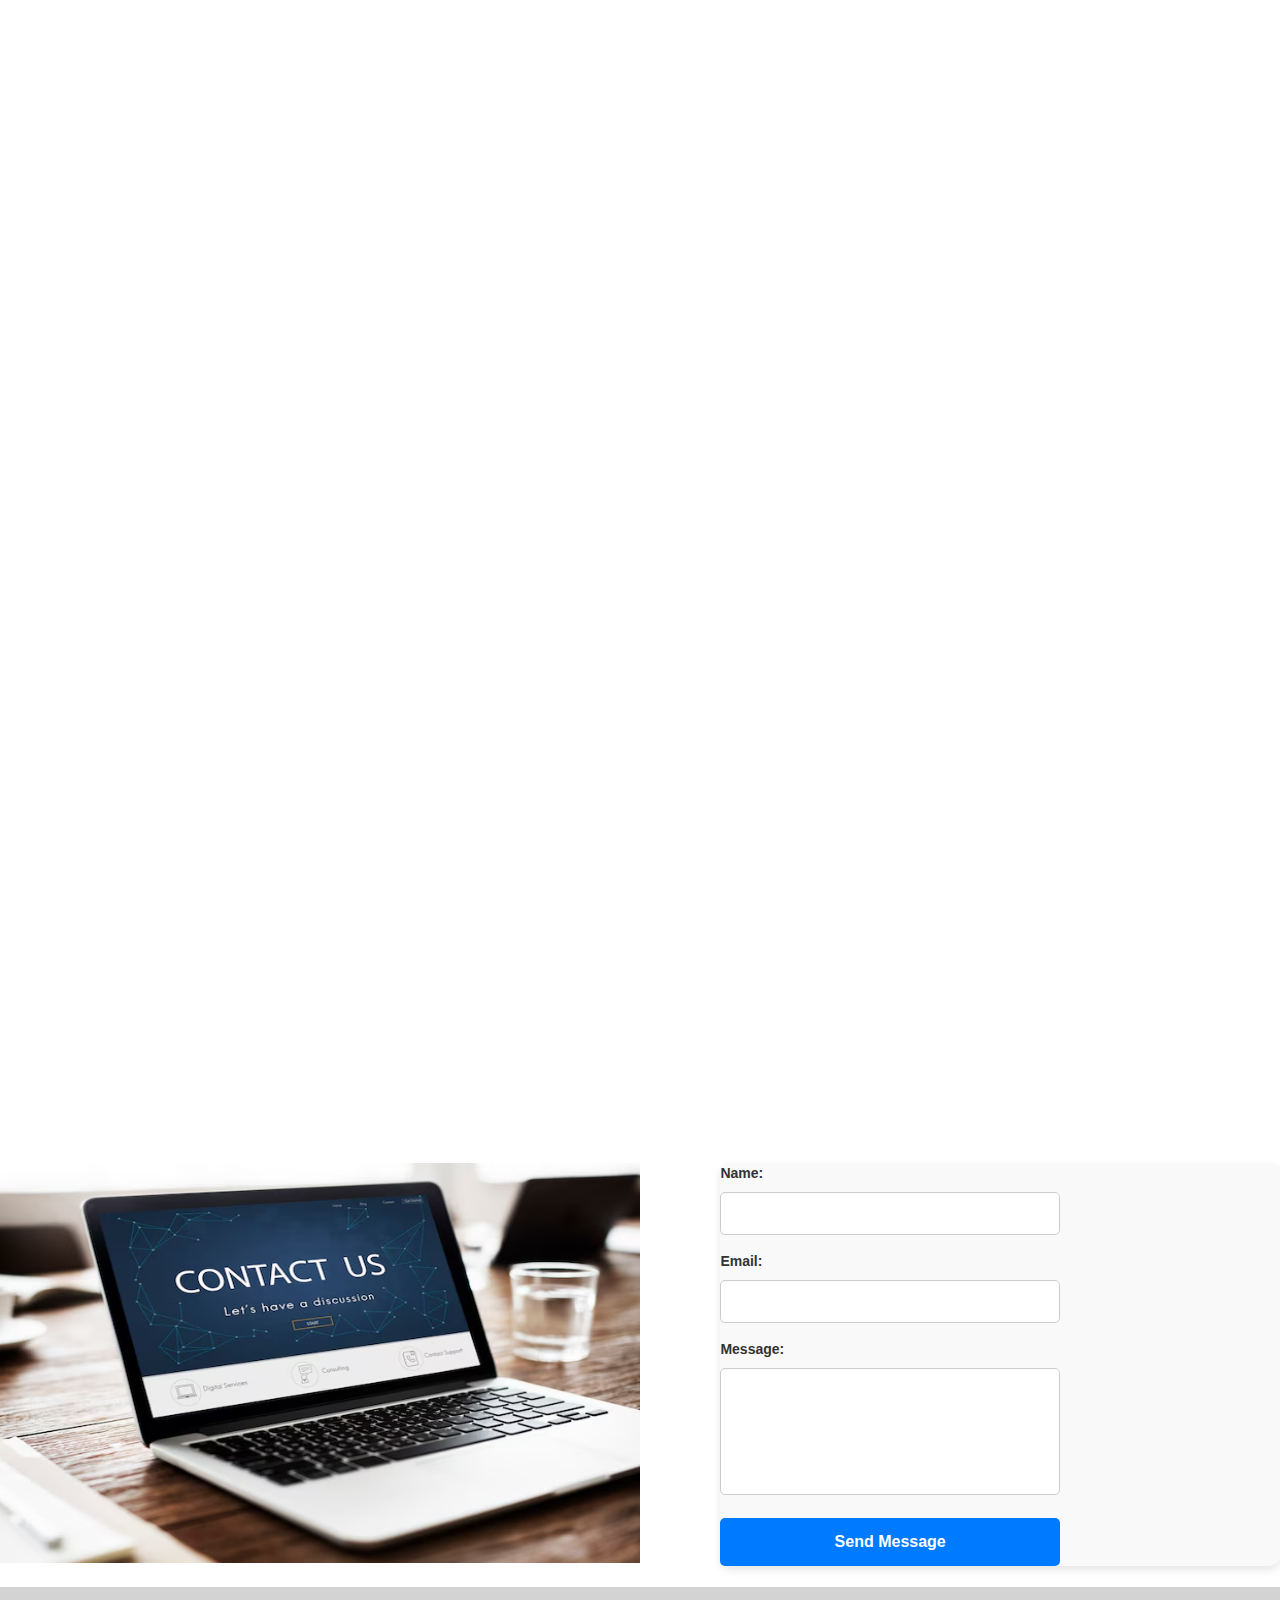
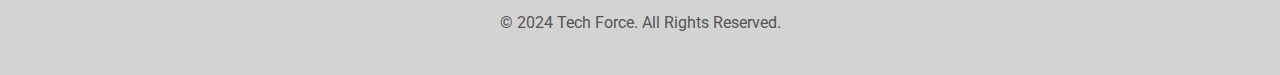
==== commit c62717f1: "Update index.html" ====
--- a/index.html
+++ b/index.html
@@ -257,7 +257,7 @@
 
   </main>
 <br><br><br>
-<img src="https://img.freepik.com/free-photo/contact-register-feedback-support-help-concept_53876-124243.jpg" height="400px" width="50%" style="float:center">
+<img src="contact_image.png" height="400px" width="50%" style="float:center">
 <div class="form-container" id="cont"> 
   <form action="https://api.web3forms.com/submit" method="POST" style="max-width: 2000px; margin: auto; font-family: Arial, sans-serif; background: #f9f9f9; padding-right:220px; border-radius: 10px; box-shadow: 0 4px 8px rgba(0, 0, 0, 0.1);">
 
